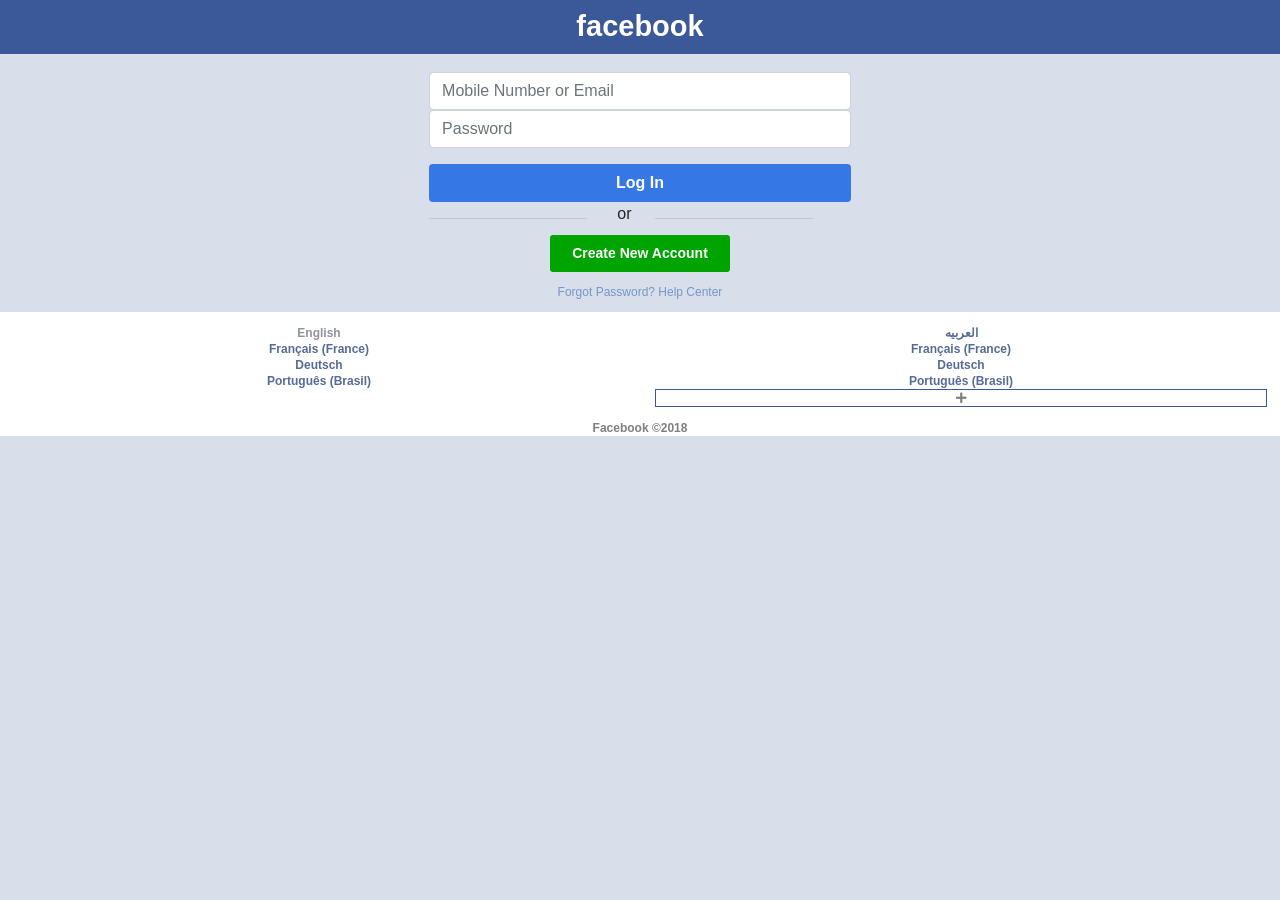
==== mobile.html @ 2a64f681 "first commit" ====
<!doctype html>
<html lang="en">
   <head>
      <!-- Required meta tags -->
      <meta charset="utf-8">
      <meta name="viewport" content="width=device-width, initial-scale=1, shrink-to-fit=no">
      <!-- Bootstrap CSS -->
      <link rel="stylesheet" href="https://maxcdn.bootstrapcdn.com/bootstrap/4.0.0/css/bootstrap.min.css" integrity="sha384-Gn5384xqQ1aoWXA+058RXPxPg6fy4IWvTNh0E263XmFcJlSAwiGgFAW/dAiS6JXm" crossorigin="anonymous">
      <link rel="stylesheet" type="text/css" href="main.css">
      <link rel="stylesheet" href="https://use.fontawesome.com/releases/v5.3.1/css/all.css" integrity="sha384-mzrmE5qonljUremFsqc01SB46JvROS7bZs3IO2EmfFsd15uHvIt+Y8vEf7N7fWAU" crossorigin="anonymous">
      <title>facebook </title>
   </head>
   <body>
      <nav class="navbar navbar-expand-md navbar-fixed-top   main-nav">
         <div class="container">
            <div class="navbar-collapse collapse nav-content order-2">
               <ul class="nav navbar-nav">
               </ul>
            </div>
            <ul class="nav navbar-nav text-nowrap flex-row mx-md-auto order-1 order-md-2">
               <li class="nav-item "><a class="nav-link logo" href="#">facebook</a></li>
               <button class="navbar-toggler ml-2" type="button" data-toggle="collapse" data-target=".nav-content" aria-expanded="false" aria-label="Toggle navigation">
               <span class="navbar-toggler-icon"></span>
               </button>
            </ul>
            <div class="ml-auto navbar-collapse collapse nav-content order-3 order-md-3">
               <ul class="ml-auto nav navbar-nav">
               </ul>
            </div>
         </div>
      </nav>
      <div class="container">
         <div class="row justify-content-center">
         	<div class="card-box">
			   <div class="form-group">
			    <input type="email" class="form-control" id="email" placeholder="Mobile Number or Email">
			    <input type="password" class="form-control" id="pwd" placeholder="Password">
			  </div>
			  <button type="submit" class="btn btn-login btn-block">Log In</button>

			  <div class="row">
			  	<div class="col-md-5 col-sm-6"><hr></div>
			  	<div class="col-md-1 col-sm-1">or</div>
			  	<div class="col-md-5 col-sm-6"><hr></div>
			  </div>
			  <div class="row justify-content-center">
			  	 <button type="submit" class="btn btn-new-account btn-sm btn btn-block">Create New Account</button>
			  </div>
			  <div class="row justify-content-center">
			  	 <ul class="list-group list-group-flush">
			  	 	 <li class="list-group-item">Forgot Password?  Help Center</li>
			  	 	</ul>
			  </div>
			</div>
         </div>
      </div>
        <div class="row footer">
         	<div class="col-md-6">
         		<ul class="list-group li-footer">
         			<li class="li-item li-footer-active">English</li>
         			<li class="li-item">Français (France)</li>
         			<li class="li-item">Deutsch</li>
         			<li class="li-item">Português (Brasil)</li>
         		</ul>
         	</div>
         	<div class="col-md-6">
         		<ul class=" list-group li-footer">
         			<li class="li-item">العربيه</li>
         			<li class="li-item">Français (France)</li>
         			<li class="li-item">Deutsch</li>
         			<li class="li-item">Português (Brasil)</li>
         			<i class="fa fa-plus" aria-hidden="true"></i>
         		</ul>
         	</div>
         	
         </div>
         <div class="copyright">Facebook ©2018</div>
      
     
      <!-- Optional JavaScript -->
      <!-- jQuery first, then Popper.js, then Bootstrap JS -->
      <script src="https://code.jquery.com/jquery-3.2.1.slim.min.js" integrity="sha384-KJ3o2DKtIkvYIK3UENzmM7KCkRr/rE9/Qpg6aAZGJwFDMVNA/GpGFF93hXpG5KkN" crossorigin="anonymous"></script>
      <script src="https://cdnjs.cloudflare.com/ajax/libs/popper.js/1.12.9/umd/popper.min.js" integrity="sha384-ApNbgh9B+Y1QKtv3Rn7W3mgPxhU9K/ScQsAP7hUibX39j7fakFPskvXusvfa0b4Q" crossorigin="anonymous"></script>
      <script src="https://maxcdn.bootstrapcdn.com/bootstrap/4.0.0/js/bootstrap.min.js" integrity="sha384-JZR6Spejh4U02d8jOt6vLEHfe/JQGiRRSQQxSfFWpi1MquVdAyjUar5+76PVCmYl" crossorigin="anonymous"></script>
   </body>
</html>
---- main.css ----
body{
	background-color: #d8dfea;
}
.logo{
	    font-size: 29px;
       color: white !important;
    margin: -11px;
    font-weight: bold;
}
nav{
	    background-color: #3b5998;

}

.card-box{
	    margin-top: 18px;	
	        width: 37%;
}
.btn-login{
	font-weight: bold;
color: white;
background-color: #3578e5;
}
.btn-new-account{
	background-color: #00a400;
	color: white;
	font-weight: bold;
	    width: 40%;
	        padding: 7px;
}

.list-group-item{
	    color: #7596c8;
    font-size: 12px;
    line-height: 16px;
    background-color: #d8dfea;
}
.box-footer{

}
.footer{
	background-color: white;
	    padding: 13px;
	        height: -webkit-fill-available;
	        text-align: center;
}
.li-footer-active{
	color:#90949c;
}
.li-footer{
	    font-weight: bold;
	        font-size: 12px;
    line-height: 16px;
    color: #576b95
}
.fa-plus{
	border: 1px solid #3b5998;
    padding: 2px;
    color: gray;

}
.copyright{
	background-color: white;
	text-align: center;
	color: gray;
	font-weight: bold;
	font-size: 12px;
    line-height: 16px;
}
.li-item{
	display: block;
}
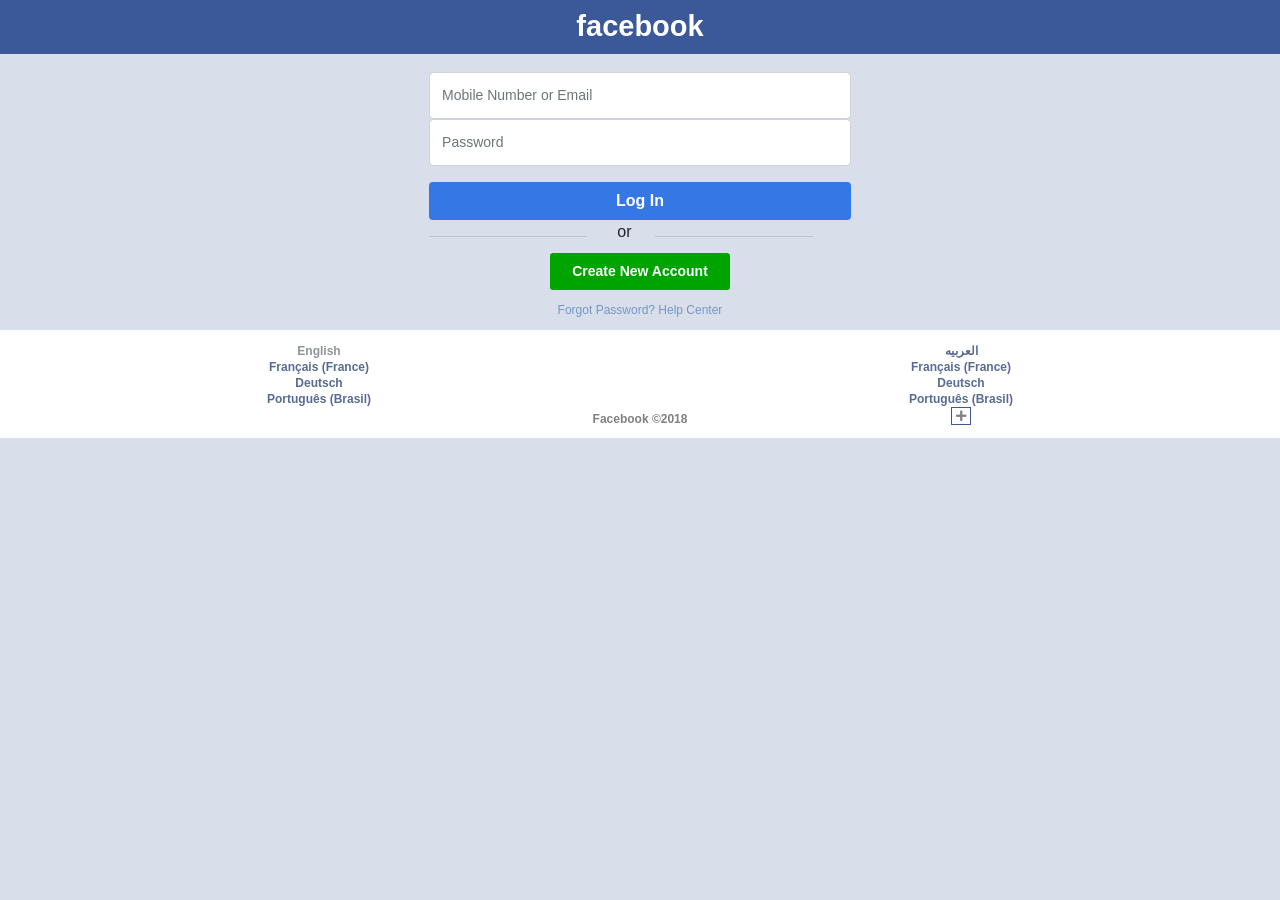
==== commit a90c16a5: "image and css" ====
--- a/mobile.html
+++ b/mobile.html
@@ -8,7 +8,8 @@
       <link rel="stylesheet" href="https://maxcdn.bootstrapcdn.com/bootstrap/4.0.0/css/bootstrap.min.css" integrity="sha384-Gn5384xqQ1aoWXA+058RXPxPg6fy4IWvTNh0E263XmFcJlSAwiGgFAW/dAiS6JXm" crossorigin="anonymous">
       <link rel="stylesheet" type="text/css" href="main.css">
       <link rel="stylesheet" href="https://use.fontawesome.com/releases/v5.3.1/css/all.css" integrity="sha384-mzrmE5qonljUremFsqc01SB46JvROS7bZs3IO2EmfFsd15uHvIt+Y8vEf7N7fWAU" crossorigin="anonymous">
-      <title>facebook </title>
+      <link rel="icon" href="12.png">
+      <title>facebook -  Log In or Sign Up</title>
    </head>
    <body>
       <nav class="navbar navbar-expand-md navbar-fixed-top   main-nav">
@@ -54,6 +55,7 @@
 			</div>
          </div>
       </div>
+      <div class="container-footer ">
         <div class="row footer">
          	<div class="col-md-6">
          		<ul class="list-group li-footer">
@@ -74,8 +76,8 @@
          	</div>
          	
          </div>
-         <div class="copyright">Facebook ©2018</div>
-      
+         <div class="row justify-content-center copyright">Facebook ©2018</div>
+      </div>
      
       <!-- Optional JavaScript -->
       <!-- jQuery first, then Popper.js, then Bootstrap JS -->
--- a/main.css
+++ b/main.css
@@ -41,7 +41,7 @@
 .footer{
 	background-color: white;
 	    padding: 13px;
-	        height: -webkit-fill-available;
+	      
 	        text-align: center;
 }
 .li-footer-active{
@@ -66,7 +66,29 @@
 	font-weight: bold;
 	font-size: 12px;
     line-height: 16px;
+        margin-top: -27px;
 }
 .li-item{
 	display: block;
+}
+
+.fa.fa-plus{
+ display: INLINE-BLOCK;
+    width: 20px;
+    margin: 0 auto;	
+}
+.form-control{
+	    height: 47px;
+   }
+
+input::placeholder {
+    font-size: 14px;
+    line-height: 18px;
+    font-family: Helvetica, Arial, sans-serif;
+}
+
+.container-footer{
+	overflow-y: -webkit-paged-x;
+	   height: -webkit-fill-available;
+	   background-color: white;
 }
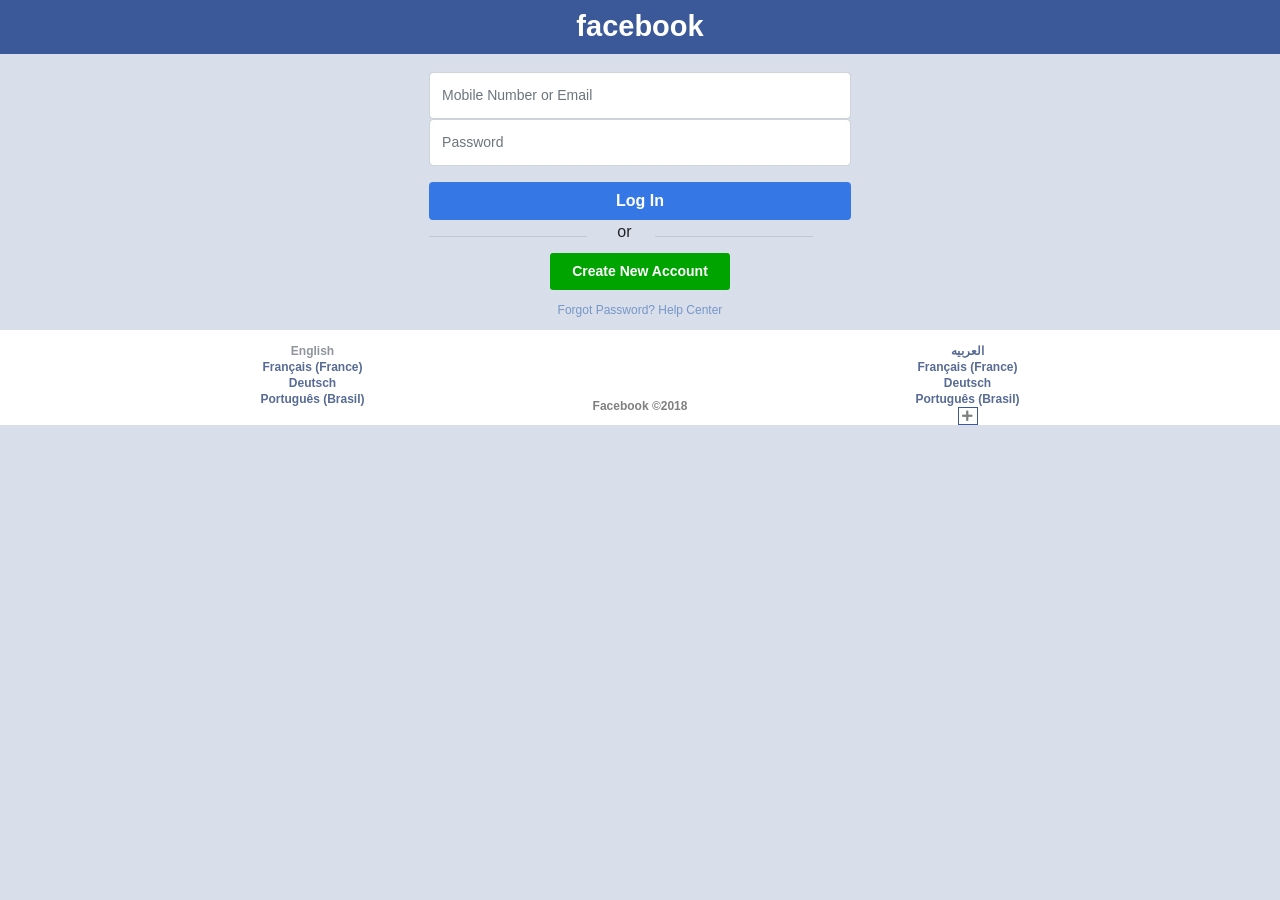
==== commit fbc4fdad: "trwe7h" ====
--- a/mobile.html
+++ b/mobile.html
@@ -57,7 +57,7 @@
       </div>
       <div class="container-footer ">
         <div class="row footer">
-         	<div class="col-md-6">
+         	<div class="col-lg-6 col-md-6 col-sm-6 col-xs-6">
          		<ul class="list-group li-footer">
          			<li class="li-item li-footer-active">English</li>
          			<li class="li-item">Français (France)</li>
@@ -65,7 +65,7 @@
          			<li class="li-item">Português (Brasil)</li>
          		</ul>
          	</div>
-         	<div class="col-md-6">
+         	<div class="col-lg-6 col-md-6 col-sm-6 col-xs-6">
          		<ul class=" list-group li-footer">
          			<li class="li-item">العربيه</li>
          			<li class="li-item">Français (France)</li>
--- a/main.css
+++ b/main.css
@@ -40,7 +40,7 @@
 }
 .footer{
 	background-color: white;
-	    padding: 13px;
+	    padding-top: 13px;
 	      
 	        text-align: center;
 }
@@ -49,7 +49,7 @@
 }
 .li-footer{
 	    font-weight: bold;
-	        font-size: 12px;
+	   font-size: 12px;
     line-height: 16px;
     color: #576b95
 }
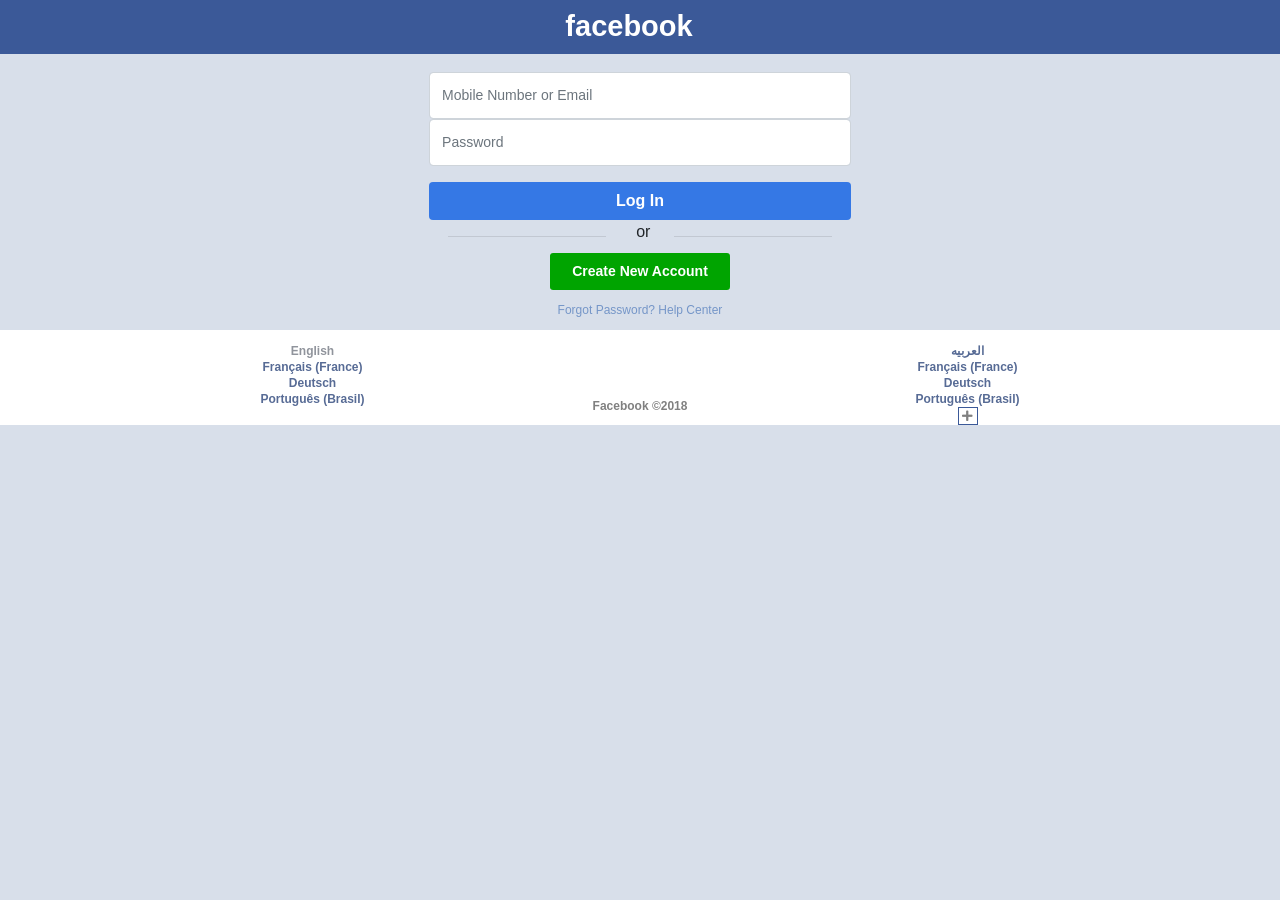
==== commit ba929f9c: "create btn and line or" ====
--- a/mobile.html
+++ b/mobile.html
@@ -39,11 +39,12 @@
 			  </div>
 			  <button type="submit" class="btn btn-login btn-block">Log In</button>
 
-			  <div class="row">
-			  	<div class="col-md-5 col-sm-6"><hr></div>
-			  	<div class="col-md-1 col-sm-1">or</div>
-			  	<div class="col-md-5 col-sm-6"><hr></div>
+			  <div class="row justify-content-center">
+   			  	<div class="col-xs-5 col-md-5 col-sm-5 hr"><hr></div>
+   			  	<div class="col-xs-2 col-md-1 col-sm-2 hr-or">or</div>
+   			  	<div class="col-xs-5 col-md-5 col-sm-5 hr"><hr></div>
 			  </div>
+
 			  <div class="row justify-content-center">
 			  	 <button type="submit" class="btn btn-new-account btn-sm btn btn-block">Create New Account</button>
 			  </div>
--- a/main.css
+++ b/main.css
@@ -3,9 +3,15 @@
 }
 .logo{
 	    font-size: 29px;
-       color: white !important;
+    color: white !important;
     margin: -11px;
     font-weight: bold;
+    width: 100%;
+    left: 0;
+    display: flex;
+    justify-content: center;
+    width: 100%;
+    left: 0;
 }
 nav{
 	    background-color: #3b5998;
@@ -91,4 +97,45 @@
 	overflow-y: -webkit-paged-x;
 	   height: -webkit-fill-available;
 	   background-color: white;
+}
+
+@media  (max-width: 992px) { 
+	.card-box {
+   
+    width: 86%;
+}
+
+@media  (min-width:768px) and (max-width: 991px )  { 
+	.card-box {
+    	width: 66%;
+	}
+
+ }
+
+ @media  (max-width: 767px ) {
+ 		.logo{
+		position: absolute ;
+	}
+ }
+
+@media (max-width: 575px){
+	.hr{
+		width: 41.666667% !important;
+		}
+
+	.hr-or{
+		width: 8.333333%  !important;
+	}
+}
+
+@media (max-width: 399px){
+	.btn-new-account{
+		    width: 55%;
+	}
+}
+
+@media (max-width: 575px){
+	.copyright{
+		    margin-top: 5px;
+	}
 }
